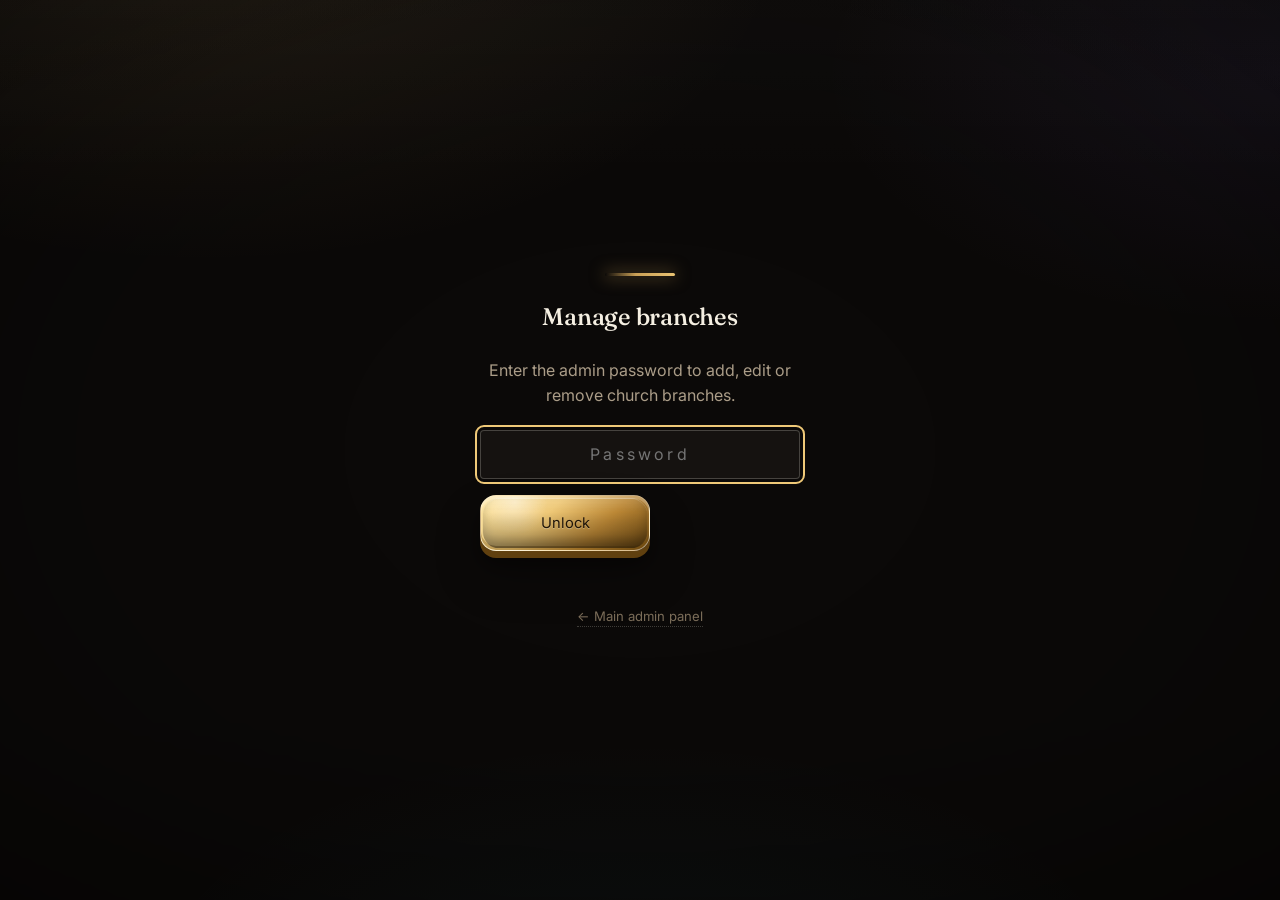
==== admin-branches.html @ b8a2b836 "Add standalone branch management page" ====
<!DOCTYPE html>
<html lang="en">
<head>
<meta charset="UTF-8">
<meta name="viewport" content="width=device-width, initial-scale=1.0">
<title>Admin — Branches — IPA Church Elappara</title>
<meta name="robots" content="noindex, nofollow">
<link rel="stylesheet" href="styles.css">
<link rel="stylesheet" href="branches.css">
</head>
<body>

<!-- Password gate -->
<div class="admin-gate" id="gate">
  <div class="strip-light" style="width:70px;"></div>
  <h1 style="font-size:1.5rem;">Manage branches</h1>
  <p style="color:var(--muted);max-width:32ch;">Enter the admin password to add, edit or remove church branches.</p>
  <form id="gateForm">
    <input type="password" id="gateInput" placeholder="Password" autocomplete="off" autofocus>
    <button type="submit" class="btn primary" style="justify-content:center;">Unlock</button>
    <span class="err" id="gateErr"></span>
  </form>
  <a href="admin.html" style="font-size:0.82rem;color:var(--muted-2);border-bottom:1px dotted var(--line-strong);">&larr; Main admin panel</a>
</div>

<!-- Admin panel -->
<div id="panel" style="display:none;">
  <header class="site-nav" style="position:relative;">
    <a href="admin.html" class="brand">
      <span class="brand-mark">
        <img src="images/logo.png" alt="" onerror="this.classList.add('cf-broken');">
        <svg class="mono" viewBox="0 0 24 24" fill="none" stroke="currentColor" stroke-width="1.6" stroke-linecap="round"><path d="M12 2v20M6.5 8H17.5"/></svg>
      </span>
      <span class="brand-text">
        <strong>IPA Church</strong>
        <span>Branches admin</span>
      </span>
    </a>
    <div style="display:flex;align-items:center;gap:0.8rem;">
      <button class="theme-toggle" aria-label="Toggle light and dark theme">
        <svg class="sun" viewBox="0 0 24 24" fill="none" stroke="currentColor" stroke-width="1.6" stroke-linecap="round"><circle cx="12" cy="12" r="4.2"/><path d="M12 2v2.4M12 19.6V22M4.2 4.2l1.7 1.7M18.1 18.1l1.7 1.7M2 12h2.4M19.6 12H22M4.2 19.8l1.7-1.7M18.1 5.9l1.7-1.7"/></svg>
        <svg class="moon" viewBox="0 0 24 24" fill="none" stroke="currentColor" stroke-width="1.6" stroke-linecap="round"><path d="M20 14.5A8.5 8.5 0 1 1 9.5 4a7 7 0 0 0 10.5 10.5Z"/></svg>
      </button>
      <a href="branches.html" class="admin-logout" style="margin-right:0.4rem;">View branches page</a>
      <button class="admin-logout" id="logoutBtn">Log out</button>
    </div>
  </header>

  <div class="admin-shell">
    <div class="admin-header">
      <h1>Branches</h1>
      <div class="admin-header-actions">
        <button type="button" class="admin-save" id="topAddBranchBtn">＋ Add branch</button>
        <span class="admin-status" id="adminStatus">Connecting…</span>
      </div>
    </div>

    <div class="admin-card">
      <h2>Existing branches</h2>
      <div class="branch-admin-list" id="branchList">
        <p style="color:var(--muted);font-size:0.9rem;">Loading…</p>
      </div>

      <div class="branch-form" id="branchForm">
        <h3 id="formTitle">Add a branch</h3>

        <div class="branch-upload-row">
          <div class="thumb" id="formThumb">
            <svg viewBox="0 0 24 24" width="22" height="22" fill="none" stroke="currentColor" stroke-width="1.4" style="color:var(--muted-2);"><rect x="3" y="6" width="18" height="13" rx="1.5"/><circle cx="12" cy="12.5" r="3.4"/><path d="M8 6l1.5-2.5h5L16 6"/></svg>
          </div>
          <div>
            <input type="file" id="f-photo-file" accept="image/*">
            <div class="admin-field" style="margin-top:0.5rem;"><input type="url" id="f-photo-url" placeholder="…or paste a photo URL instead"></div>
          </div>
        </div>

        <div class="admin-row">
          <div class="admin-field"><label>Branch name</label><input type="text" id="f-name" placeholder="e.g. IPA Church Elappara"></div>
          <div class="admin-field"><label>Pastor name</label><input type="text" id="f-pastor-name"></div>
        </div>
        <div class="admin-row">
          <div class="admin-field"><label>Pastor role</label><input type="text" id="f-pastor-role" placeholder="e.g. Pastor"></div>
          <div class="admin-field"><label>Phone (optional)</label><input type="tel" id="f-phone"></div>
        </div>
        <div class="admin-field"><label>Address (optional)</label><input type="text" id="f-address"></div>
        <div class="admin-field"><label>Pastor bio / details</label><textarea id="f-bio" rows="3"></textarea></div>

        <div class="admin-btn-row">
          <button class="admin-save" id="save-branch">Add branch</button>
          <button class="admin-small-btn" id="cancel-edit" style="display:none;">Cancel edit</button>
          <span class="admin-msg" id="msg-branch"></span>
        </div>
      </div>
    </div>

    <p style="font-size:0.8rem;color:var(--muted-2);margin-top:1rem;">Changes appear on the public Branches page immediately.</p>
  </div>
</div>

<script type="module" src="admin-branches.js?v=20261018"></script>
<script type="module" src="ultra-buttons-loader.js?v=20261018"></script>
</body>
</html>
---- styles.css ----
/* ============================================================
   IPA Church Elappara — shared styles
   Used by index.html and admin.html
   ============================================================ */

@import url('https://fonts.googleapis.com/css2?family=Fraunces:ital,opsz,wght@0,9..144,300;0,9..144,400;0,9..144,500;0,9..144,600;1,9..144,400;1,9..144,500&family=Inter:wght@400;500;600;700&display=swap');

/* ---------- theme tokens ---------- */
:root{
  --bg:#0b0908;
  --bg-elev:#151210;
  --bg-elev-2:#1d1815;
  --ink:#f5efe2;
  --muted:#ab9d88;
  --muted-2:#7c6e5a;
  --line:rgba(245,239,226,0.12);
  --line-strong:rgba(245,239,226,0.22);

  --gold:#caa056;
  --gold-rgb:202,160,86;
  --gold-2:#efc978;
  --cool:#3fb6c9;
  --cool-rgb:63,182,201;
  --violet:#8b6fe0;
  --violet-rgb:139,111,224;

  --shadow:0 40px 90px -24px rgba(0,0,0,0.75);
  --ease:cubic-bezier(.22,.68,0,1);
  --radius:3px;
}

[data-theme="light"]{
  --bg:#f6f0e3;
  --bg-elev:#fffdf8;
  --bg-elev-2:#eee3cd;
  --ink:#241c11;
  --muted:#5f5138;
  --muted-2:#8a7a58;
  --line:rgba(36,28,17,0.13);
  --line-strong:rgba(36,28,17,0.24);

  --gold:#9c6f22;
  --gold-rgb:156,111,34;
  --gold-2:#7c5714;
  --cool:#127888;
  --cool-rgb:18,120,136;
  --violet:#5e42b8;
  --violet-rgb:94,66,184;

  --shadow:0 40px 90px -24px rgba(60,45,20,0.22);
}

*{box-sizing:border-box;}
html{scroll-behavior:smooth;}
body{
  margin:0;
  background:var(--bg);
  color:var(--ink);
  font-family:'Inter',-apple-system,BlinkMacSystemFont,sans-serif;
  line-height:1.55;
  -webkit-font-smoothing:antialiased;
  overflow-x:hidden;
  transition:background .4s var(--ease), color .4s var(--ease);
}
img{max-width:100%;display:block;}
a{color:inherit;text-decoration:none;}
h1,h2,h3{font-family:'Fraunces',serif;font-weight:500;margin:0;letter-spacing:-0.01em;}
p{margin:0;}
ul{margin:0;padding:0;list-style:none;}
button,input,textarea{font-family:inherit;}
button{cursor:pointer;background:none;border:none;color:inherit;}
:focus-visible{outline:2px solid var(--gold-2);outline-offset:3px;}

.kicker{
  font-family:'Fraunces',serif;
  font-style:italic;
  font-weight:400;
  font-size:0.95rem;
  color:var(--gold-2);
  margin-bottom:0.9rem;
  display:inline-block;
}

.wrap{max-width:1180px;margin:0 auto;padding:0 clamp(1.25rem,4vw,3rem);}

body::before{
  content:"";
  position:fixed;inset:0;z-index:-2;
  background:
    radial-gradient(ellipse 70% 55% at 16% -6%, rgba(var(--gold-rgb),0.11), transparent 64%),
    radial-gradient(ellipse 56% 44% at 100% 8%, rgba(var(--violet-rgb),0.08), transparent 64%),
    radial-gradient(ellipse 58% 44% at 50% 112%, rgba(var(--cool-rgb),0.055), transparent 68%),
    var(--bg);
  transition:background .4s var(--ease);
}

body::after{
  content:"";
  position:fixed;
  inset:0;
  z-index:1;
  pointer-events:none;
  background:
    radial-gradient(ellipse at center, transparent 32%, rgba(0,0,0,.12) 72%, rgba(0,0,0,.32) 100%),
    linear-gradient(180deg, rgba(255,255,255,.018), transparent 20%, transparent 80%, rgba(0,0,0,.11));
}
header.site-nav,main,footer{position:relative;z-index:2;}

/* ---------- strip light (signature motif) ---------- */
.strip-light{
  position:relative;
  height:3px;
  border-radius:2px;
  overflow:hidden;
  background:linear-gradient(90deg, transparent, var(--gold) 20%, var(--gold-2) 50%, var(--gold) 80%, transparent);
  background-size:220% 100%;
  animation:stripFlow 3.4s linear infinite;
  box-shadow:0 0 16px 1px rgba(var(--gold-rgb),0.5);
}
@keyframes stripFlow{
  0%{background-position:0% 0;}
  100%{background-position:220% 0;}
}
.strip-light.thin{height:1.5px;box-shadow:0 0 10px 0 rgba(var(--gold-rgb),0.45);}
.strip-light.cool{
  background:linear-gradient(90deg, transparent, var(--cool) 20%, var(--violet) 50%, var(--cool) 80%, transparent);
  background-size:220% 100%;
  box-shadow:0 0 16px 1px rgba(var(--cool-rgb),0.45);
}
@media (prefers-reduced-motion:reduce){ .strip-light{animation:none;} }

/* ---------- nav ---------- */
header.site-nav{
  position:sticky;top:0;z-index:100;
  display:flex;align-items:center;justify-content:space-between;
  gap:1rem;
  padding:1.05rem clamp(1.25rem,4vw,3rem);
  transition:background .4s var(--ease), border-color .4s var(--ease), padding .4s var(--ease);
  border-bottom:1px solid transparent;
}
header.site-nav.scrolled{
  background-color:color-mix(in srgb, var(--bg) 82%, transparent);
  backdrop-filter:blur(14px);-webkit-backdrop-filter:blur(14px);
  border-bottom:1px solid var(--line);
  padding:0.65rem clamp(1.25rem,4vw,3rem);
}
.brand{display:flex;align-items:center;gap:0.7rem;}
.brand-mark{
  width:38px;height:38px;border-radius:50%;
  border:1px solid var(--line-strong);
  display:flex;align-items:center;justify-content:center;
  position:relative;overflow:hidden;background:var(--bg-elev);flex:none;
}
.brand-mark img{width:78%;height:78%;object-fit:contain;}
.brand-mark img.cf-broken{display:none;}
.brand-mark .mono{width:52%;height:52%;color:var(--gold-2);flex:none;}
.brand-text{display:flex;flex-direction:column;line-height:1.15;}
.brand-text strong{font-family:'Fraunces',serif;font-weight:500;font-size:1.02rem;}
.brand-text span{font-size:0.72rem;color:var(--muted);letter-spacing:0.03em;}

nav.links{display:flex;gap:1.9rem;align-items:center;}
nav.links a{font-size:0.92rem;color:var(--muted);position:relative;padding:0.2rem 0;transition:color .25s;}
nav.links a:hover,nav.links a:focus-visible{color:var(--ink);}
nav.links a::after{
  content:"";position:absolute;left:0;right:100%;bottom:-4px;height:1px;background:var(--gold-2);
  transition:right .3s var(--ease);
}
nav.links a:hover::after,nav.links a:focus-visible::after{right:0;}
nav.links a.cta{color:var(--bg);background:var(--gold-2);padding:0.55rem 1.1rem;border-radius:2px;}
nav.links a.cta::after{display:none;}
nav.links a.cta:hover{background:var(--gold);}

.theme-toggle{
  width:36px;height:36px;border-radius:50%;
  border:1px solid var(--line-strong);
  display:flex;align-items:center;justify-content:center;
  color:var(--muted);transition:color .25s,border-color .25s,transform .3s;
  flex:none;
}
.theme-toggle:hover{color:var(--gold-2);border-color:var(--gold-2);}
.theme-toggle svg{width:17px;height:17px;}
.theme-toggle .sun{display:none;}
[data-theme="light"] .theme-toggle .sun{display:block;}
[data-theme="light"] .theme-toggle .moon{display:none;}
.theme-toggle .moon{display:block;}

.menu-btn{display:none;flex-direction:column;gap:5px;padding:0.4rem;}
.menu-btn span{width:22px;height:1.5px;background:var(--ink);}

/* ---------- announcement banner ---------- */
.announce{
  display:none;
  align-items:center;justify-content:center;gap:0.8rem;
  text-align:center;
  padding:0.7rem 1.2rem;
  background:linear-gradient(90deg, rgba(var(--gold-rgb),0.14), rgba(var(--violet-rgb),0.1));
  border-bottom:1px solid var(--line);
  font-size:0.86rem;
  color:var(--ink);
}
.announce.show{display:flex;}
.announce button{color:var(--muted);font-size:1rem;line-height:1;}

/* ---------- hero ---------- */
.hero{position:relative;min-height:92vh;display:flex;align-items:flex-end;overflow:hidden;}
.hero-bg{position:absolute;inset:0;z-index:0;}
.hero-bg img{width:100%;height:100%;object-fit:cover;}
.hero-bg img.cf-broken{display:none;}
.hero-bg::after{
  content:"";position:absolute;inset:0;
  background:linear-gradient(0deg, var(--bg) 2%, rgba(11,9,8,0.55) 42%, rgba(11,9,8,0.32) 65%, rgba(11,9,8,0.55) 100%);
  z-index:1;
}
[data-theme="light"] .hero-bg::after{
  background:linear-gradient(0deg, var(--bg) 2%, rgba(20,15,5,0.5) 42%, rgba(20,15,5,0.3) 65%, rgba(20,15,5,0.5) 100%);
}
.hero-particles{position:absolute;inset:0;z-index:1;pointer-events:none;}
.hero-particles span{
  position:absolute;bottom:-10px;border-radius:50%;
  background:rgba(var(--gold-rgb),0.55);
  box-shadow:0 0 8px 1px rgba(var(--gold-rgb),0.5);
  animation:drift linear infinite;
}
@keyframes drift{
  0%{transform:translateY(0) translateX(0);opacity:0;}
  10%{opacity:1;}
  90%{opacity:1;}
  100%{transform:translateY(-110vh) translateX(var(--dx,20px));opacity:0;}
}
@media (prefers-reduced-motion:reduce){ .hero-particles{display:none;} }

.hero-inner{
  position:relative;z-index:2;
  padding:0 clamp(1.25rem,4vw,3rem) clamp(3.5rem,8vw,5.5rem);
  width:100%;max-width:1180px;margin:0 auto;
  display:grid;grid-template-columns:1.25fr 0.85fr;gap:3rem;align-items:flex-end;
}
.hero h1{font-size:clamp(2.3rem,5vw,4.1rem);line-height:1.07;max-width:16ch;font-weight:500;}
.hero .strip-light{width:64px;margin-bottom:1.2rem;}
.hero-sub{margin-top:1.3rem;max-width:46ch;color:var(--muted);font-size:1.04rem;}
.hero-actions{margin-top:2.1rem;display:flex;flex-wrap:wrap;gap:1rem;align-items:center;}
.btn{display:inline-flex;align-items:center;gap:0.5rem;padding:0.85rem 1.5rem;font-size:0.92rem;border:1px solid var(--line-strong);border-radius:2px;transition:all .3s var(--ease);}
.btn.primary{background:var(--gold-2);color:#1a1409;border-color:var(--gold-2);}
.btn.primary:hover{background:var(--gold);border-color:var(--gold);}
.btn.ghost{color:var(--ink);}
.btn.ghost:hover{border-color:var(--gold-2);color:var(--gold-2);}

.hero-pill{
  margin-top:2.4rem;display:inline-flex;gap:1.5rem;padding:0.9rem 1.4rem;
  border:1px solid var(--line);border-radius:3px;
  background:color-mix(in srgb, var(--bg-elev) 70%, transparent);
  backdrop-filter:blur(8px);-webkit-backdrop-filter:blur(8px);
}
.hero-pill div{display:flex;flex-direction:column;gap:0.2rem;}
.hero-pill .label{font-size:0.66rem;letter-spacing:0.04em;color:var(--muted-2);}
.hero-pill .val{font-family:'Fraunces',serif;font-size:0.98rem;color:var(--ink);}
.hero-pill .divider{width:1px;background:var(--line);}

.hero-card{
  justify-self:end;width:240px;padding:10px;border-radius:6px;
  border:1px solid var(--line-strong);
  background:color-mix(in srgb, var(--bg-elev) 55%, transparent);
  backdrop-filter:blur(14px);-webkit-backdrop-filter:blur(14px);
  box-shadow:var(--shadow);
  transform:rotate(2deg);
  animation:floatCard 6s ease-in-out infinite;
}
@keyframes floatCard{0%,100%{transform:rotate(2deg) translateY(0);}50%{transform:rotate(1deg) translateY(-10px);}}
@media (prefers-reduced-motion:reduce){ .hero-card{animation:none;} }
.hero-card .mini-label{font-size:0.62rem;letter-spacing:0.14em;color:var(--muted-2);padding:0.4rem 0.3rem;}
.hero-card .hero-photo{height:190px;border-radius:4px;overflow:hidden;}
.hero-card .hero-photo img{width:100%;height:100%;object-fit:cover;}
.hero-card .card-caption{padding:0.7rem 0.3rem 0.1rem;display:flex;justify-content:space-between;color:var(--muted);font-size:0.68rem;}
.hero-card .card-caption b{color:var(--gold-2);}
@media (max-width:920px){ .hero-inner{grid-template-columns:1fr;} .hero-card{display:none;} }

/* ---------- marquee ---------- */
.marquee{
  display:flex;justify-content:center;align-items:center;gap:1.6rem;flex-wrap:wrap;
  padding:1.05rem 5vw;border-block:1px solid var(--line);color:var(--muted);
  font-size:0.68rem;letter-spacing:0.22em;
}
.marquee span{color:var(--gold-2);}

/* ---------- section shell ---------- */
section{padding:clamp(4.5rem,9vw,7.5rem) 0;scroll-margin-top:5rem;}
.section-head{max-width:640px;margin-bottom:clamp(2.5rem,5vw,4rem);}
.section-head h2{font-size:clamp(1.9rem,3.4vw,2.7rem);font-weight:500;}
.section-head p{margin-top:1rem;color:var(--muted);font-size:1.02rem;max-width:52ch;}

/* ---------- about ---------- */
.about{border-top:1px solid var(--line);}
.about-grid{display:grid;grid-template-columns:1.05fr 0.95fr;gap:clamp(2.5rem,6vw,5rem);align-items:start;}
.about-copy p{color:var(--muted);font-size:1.03rem;max-width:54ch;}
.about-copy p + p{margin-top:1.1rem;}
.glass-panel{
  padding:clamp(1.6rem,3vw,2.2rem);border-radius:6px;
  border:1px solid var(--line);
  background:linear-gradient(150deg, color-mix(in srgb, var(--bg-elev-2) 90%, transparent), color-mix(in srgb, var(--bg-elev) 60%, transparent));
  box-shadow:inset 0 1px 0 rgba(255,255,255,0.04);
}
.glass-panel .quote{font-family:'Fraunces',serif;font-style:italic;font-size:1.5rem;line-height:1.35;color:var(--ink);}
.glass-panel .small{color:var(--muted);font-size:0.88rem;margin-top:0.8rem;line-height:1.7;}
.facts{border-top:1px solid var(--line);margin-top:1.4rem;}
.facts li{display:flex;justify-content:space-between;gap:1rem;padding:1rem 0;border-bottom:1px solid var(--line);font-size:0.92rem;}
.facts li span:first-child{color:var(--muted-2);}
.facts li span:last-child{font-family:'Fraunces',serif;color:var(--ink);text-align:right;}

/* ---------- ministries ---------- */
.ministries{border-top:1px solid var(--line);background:color-mix(in srgb, var(--bg-elev) 90%, transparent);}
.ministry-wrap{display:grid;grid-template-columns:1.25fr 0.875fr 0.875fr;gap:1rem;}
.ministry-card{
  min-height:360px;border-radius:6px;overflow:hidden;position:relative;
  background-image:linear-gradient(180deg, rgba(0,0,0,0.05), rgba(0,0,0,0.82)), var(--bg-img);
  background-size:cover;background-position:center;
  transition:transform .4s var(--ease);
}
.ministry-card:hover{transform:translateY(-6px);}
.ministry-card>div{position:absolute;inset:auto 22px 22px;}
.ministry-card span{font-size:0.68rem;letter-spacing:0.16em;color:var(--gold-2);}
.ministry-card h3{font-family:'Fraunces',serif;font-size:1.5rem;margin-top:0.5rem;color:#f5efe2;}
.ministry-card p{color:#d8cfbf;font-size:0.85rem;margin-top:0.5rem;line-height:1.6;}
@media (max-width:920px){ .ministry-wrap{grid-template-columns:1fr;} }

/* ---------- coverflow gallery ---------- */
.gallery{background:color-mix(in srgb, var(--bg) 90%, transparent);border-top:1px solid var(--line);border-bottom:1px solid var(--line);position:relative;}
.cf-stage{position:relative;height:clamp(360px,50vw,520px);perspective:1700px;margin-top:1rem;}
.cf-track{position:relative;width:100%;height:100%;transform-style:preserve-3d;}
.cf-slide{
  position:absolute;top:50%;left:50%;width:min(60vw,420px);height:78%;
  margin-top:calc(-1 * 39%);margin-left:min(-30vw,-210px);
  border-radius:4px;overflow:hidden;
  transition:transform .7s var(--ease), opacity .7s var(--ease);
  box-shadow:var(--shadow);cursor:pointer;
}
.cf-slide.is-active{cursor:default;}
.cf-media{position:relative;width:100%;height:100%;}
.cf-media img{position:absolute;inset:0;width:100%;height:100%;object-fit:cover;z-index:2;}
.cf-caption{
  position:absolute;left:0;right:0;bottom:0;z-index:3;padding:1.1rem 1.2rem;font-size:0.85rem;color:#fff;
  background:linear-gradient(0deg, rgba(0,0,0,0.75), transparent);
  opacity:0;transform:translateY(6px);transition:opacity .4s, transform .4s;
}
.cf-slide.is-active .cf-caption{opacity:1;transform:translateY(0);}
.cf-floor{
  position:absolute;left:50%;bottom:-4%;width:70%;height:60px;transform:translateX(-50%);
  background:radial-gradient(ellipse at center, rgba(var(--gold-rgb),0.28), transparent 70%);
  filter:blur(6px);z-index:0;
}
.cf-controls{display:flex;align-items:center;justify-content:center;gap:1.6rem;margin-top:clamp(2rem,4vw,3rem);}
.cf-arrow{
  width:42px;height:42px;border-radius:50%;border:1px solid var(--line-strong);
  display:flex;align-items:center;justify-content:center;color:var(--muted);
  transition:border-color .25s, color .25s, transform .25s;
}
.cf-arrow:hover{border-color:var(--gold-2);color:var(--gold-2);transform:translateY(-1px);}
.cf-dots{display:flex;gap:0.55rem;}
.cf-dot{width:7px;height:7px;border-radius:50%;background:var(--line-strong);transition:background .3s, transform .3s;}
.cf-dot.active{background:var(--gold-2);transform:scale(1.3);}

/* ---------- watch ---------- */
.watch{border-top:1px solid var(--line);}
.watch-grid{display:grid;grid-template-columns:0.8fr 1.2fr;gap:clamp(2.5rem,6vw,4rem);align-items:center;}
.watch-frame{position:relative;border-radius:4px;overflow:hidden;border:1px solid var(--line);box-shadow:var(--shadow);background:#000;}
.watch-frame video{width:100%;display:block;aspect-ratio:16/9;background:#000;}

/* ---------- pastor ---------- */
.pastor{border-top:1px solid var(--line);background:color-mix(in srgb, var(--bg-elev) 90%, transparent);}
.pastor-grid{display:grid;grid-template-columns:0.8fr 1.2fr;gap:clamp(2.5rem,6vw,4.5rem);align-items:center;}
.pastor-media{position:relative;border-radius:4px;overflow:hidden;aspect-ratio:4/5;box-shadow:var(--shadow);}
.pastor-media img{position:absolute;inset:0;width:100%;height:100%;object-fit:cover;}
.pastor-badge{
  position:absolute;right:-10px;bottom:18px;background:var(--gold-2);color:#1a1409;
  border-radius:20px;padding:0.5rem 0.9rem;font-size:0.62rem;letter-spacing:0.12em;font-weight:700;
}
.pastor-name{font-family:'Fraunces',serif;font-size:1.7rem;margin-top:1rem;}
.pastor-role{color:var(--muted);font-size:0.9rem;margin-top:0.3rem;}
.pastor-bio{color:var(--muted);font-size:0.98rem;margin-top:1rem;max-width:52ch;}
.pastor-note{margin-top:1.2rem;font-size:0.82rem;color:var(--muted-2);border:1px dashed var(--line-strong);padding:0.9rem 1.1rem;border-radius:4px;}

/* ---------- visit ---------- */
.visit-grid{display:grid;grid-template-columns:0.95fr 1.15fr;gap:clamp(2.5rem,6vw,4rem);}
.times-card{border:1px solid var(--line);border-radius:4px;padding:clamp(1.6rem,3vw,2.4rem);background:linear-gradient(160deg, var(--bg-elev-2), var(--bg-elev));}
.times-row{display:flex;justify-content:space-between;align-items:baseline;padding:1rem 0;border-bottom:1px solid var(--line);}
.times-row:last-of-type{border-bottom:none;}
.times-row .name{font-family:'Fraunces',serif;font-size:1.02rem;color:var(--ink);}
.times-row .time{color:var(--gold-2);font-size:0.94rem;}
.lang-tags{display:flex;gap:0.6rem;margin-top:1.3rem;flex-wrap:wrap;}
.tag{font-size:0.76rem;padding:0.38rem 0.78rem;border:1px solid var(--line-strong);border-radius:20px;color:var(--muted);}
.note{margin-top:1.3rem;font-size:0.8rem;color:var(--muted-2);}

.map-card{border:1px solid var(--line);border-radius:4px;overflow:hidden;display:flex;flex-direction:column;position:relative;}
.map-card iframe{width:100%;height:260px;border:0;filter:grayscale(0.25) contrast(1.05);}
[data-theme="light"] .map-card iframe{filter:grayscale(0.1);}
.map-meta{padding:1.3rem 1.5rem;display:flex;flex-direction:column;gap:0.85rem;}
.map-meta .addr{color:var(--muted);font-size:0.92rem;}
.phone-list{display:flex;flex-direction:column;gap:0.4rem;}
.phone-list a{font-family:'Fraunces',serif;font-size:0.98rem;color:var(--ink);transition:color .25s;}
.phone-list a:hover{color:var(--gold-2);}
.social-row{display:flex;gap:0.8rem;margin-top:0.4rem;flex-wrap:wrap;}
.social-row a{font-size:0.8rem;color:var(--muted);border:1px solid var(--line-strong);padding:0.35rem 0.75rem;border-radius:20px;transition:.25s;}
.social-row a:hover{color:var(--gold-2);border-color:var(--gold-2);}

/* ---------- final cta ---------- */
.final-cta{text-align:center;border-top:1px solid var(--line);}
.final-cta .inner{max-width:640px;margin:0 auto;}
.final-cta h2{font-size:clamp(1.9rem,3.6vw,2.9rem);margin-top:0.8rem;}
.final-cta p{margin-top:1.1rem;color:var(--muted);}
.final-cta .strip-light{width:80px;margin:0 auto;}

/* ---------- footer ---------- */
footer{border-top:1px solid var(--line);padding:clamp(3.5rem,7vw,5rem) 0 2rem;}
.footer-grid{display:grid;grid-template-columns:1.1fr 0.9fr 0.9fr;gap:2.5rem;padding-bottom:3rem;border-bottom:1px solid var(--line);}
.footer-brand p{margin-top:1rem;color:var(--muted);max-width:34ch;font-size:0.92rem;}
.footer-col h3{font-family:'Fraunces',serif;font-weight:400;font-size:0.95rem;color:var(--muted-2);margin-bottom:1.1rem;}
.footer-col ul li{margin-bottom:0.65rem;font-size:0.92rem;color:var(--muted);}
.footer-col ul a:hover{color:var(--gold-2);}
.footer-bottom{display:flex;justify-content:space-between;flex-wrap:wrap;gap:1rem;padding-top:1.6rem;font-size:0.78rem;color:var(--muted-2);}
.footer-bottom a{border-bottom:1px dotted var(--line-strong);}
.footer-bottom a:hover{color:var(--gold-2);}

/* ---------- reveal on scroll ---------- */
.reveal{opacity:0;transform:translateY(22px);transition:opacity .8s ease,transform .8s ease;}
.reveal.visible{opacity:1;transform:none;}

/* ---------- responsive ---------- */
@media (max-width:920px){
  .about-grid,.visit-grid,.pastor-grid,.watch-grid{grid-template-columns:1fr;}
  .footer-grid{grid-template-columns:1fr;gap:2rem;}
}
@media (max-width:760px){
  nav.links{
    position:fixed;inset:0 0 0 auto;top:0;height:100vh;width:78vw;max-width:320px;
    background:var(--bg-elev);flex-direction:column;align-items:flex-start;justify-content:flex-start;
    gap:1.6rem;padding:6rem 2rem 2rem;transform:translateX(100%);transition:transform .4s var(--ease);
    border-left:1px solid var(--line);
  }
  nav.links.open{transform:translateX(0);}
  .menu-btn{display:flex;}
  .cf-slide{width:min(74vw,340px);}
}

/* ============================================================
   Admin panel additions
   ============================================================ */
.admin-shell{max-width:880px;margin:0 auto;padding:2.5rem clamp(1.25rem,4vw,3rem) 6rem;}
.admin-gate{
  min-height:100vh;display:flex;flex-direction:column;align-items:center;justify-content:center;
  gap:1.4rem;padding:2rem;text-align:center;
}
.admin-gate form{display:flex;flex-direction:column;gap:1rem;width:100%;max-width:320px;}
.admin-gate input{
  padding:0.85rem 1rem;border-radius:4px;border:1px solid var(--line-strong);
  background:var(--bg-elev);color:var(--ink);font-size:1rem;text-align:center;letter-spacing:0.2em;
}
.admin-gate .err{color:#e07a5f;font-size:0.85rem;min-height:1.2em;}

.admin-header{display:flex;align-items:center;justify-content:space-between;margin-bottom:2.5rem;gap:1rem;flex-wrap:wrap;}
.admin-header h1{font-size:1.7rem;}
.admin-status{font-size:0.8rem;padding:0.4rem 0.8rem;border-radius:20px;border:1px solid var(--line-strong);color:var(--muted);}
.admin-status.ok{color:#7fbf7f;border-color:#7fbf7f55;}
.admin-status.warn{color:#e0b45f;border-color:#e0b45f55;}

.admin-card{border:1px solid var(--line);border-radius:6px;padding:1.6rem;margin-bottom:1.6rem;background:var(--bg-elev);}
.admin-card h2{font-size:1.15rem;margin-bottom:1.2rem;}
.admin-field{display:flex;flex-direction:column;gap:0.4rem;margin-bottom:1rem;}
.admin-field label{font-size:0.78rem;color:var(--muted-2);letter-spacing:0.03em;}
.admin-field input[type="text"],
.admin-field input[type="email"],
.admin-field input[type="url"],
.admin-field input[type="tel"],
.admin-field textarea{
  padding:0.7rem 0.85rem;border-radius:4px;border:1px solid var(--line-strong);
  background:var(--bg-elev-2);color:var(--ink);font-size:0.92rem;resize:vertical;width:100%;
}
.admin-row{display:grid;grid-template-columns:1fr 1fr;gap:1rem;}
.admin-checkbox{display:flex;align-items:center;gap:0.6rem;font-size:0.88rem;color:var(--muted);}
.admin-list-row{display:grid;grid-template-columns:1fr 1fr auto;gap:0.6rem;margin-bottom:0.6rem;align-items:center;}
.admin-list-row.ministry{grid-template-columns:0.8fr 1.6fr auto;}
.admin-btn-row{display:flex;gap:0.8rem;align-items:center;margin-top:0.6rem;flex-wrap:wrap;}
.admin-small-btn{
  padding:0.45rem 0.8rem;border:1px solid var(--line-strong);border-radius:4px;font-size:0.8rem;color:var(--muted);transition:.2s;
}
.admin-small-btn:hover{border-color:var(--gold-2);color:var(--gold-2);}
.admin-save{
  padding:0.7rem 1.3rem;border-radius:4px;background:var(--gold-2);color:#1a1409;font-size:0.88rem;font-weight:600;
}
.admin-save:hover{background:var(--gold);}
.admin-msg{font-size:0.8rem;color:var(--muted);min-height:1.2em;}
.admin-msg.ok{color:#7fbf7f;}
.admin-msg.err{color:#e07a5f;}
.admin-logout{font-size:0.82rem;color:var(--muted-2);border-bottom:1px dotted var(--line-strong);}
.admin-logout:hover{color:var(--gold-2);}

/* ---------- Branch manager ---------- */
.admin-section-heading{display:flex;align-items:flex-start;justify-content:space-between;gap:1rem;flex-wrap:wrap;margin-bottom:1.2rem;}.admin-section-sub{margin-top:.35rem;color:var(--muted-2);font-size:.8rem;line-height:1.5;max-width:60ch}.branch-admin-list{display:grid;gap:1rem}.branch-admin-card{display:grid;grid-template-columns:180px 1fr;gap:1rem;padding:1rem;border:1px solid var(--line);border-radius:8px;background:linear-gradient(145deg,rgba(255,255,255,.035),rgba(0,0,0,.12))}.branch-admin-preview{aspect-ratio:4/5;border-radius:7px;overflow:hidden;background:linear-gradient(145deg,var(--bg-elev-2),var(--bg));border:1px solid var(--line)}.branch-admin-preview img{width:100%;height:100%;object-fit:cover}.branch-placeholder{height:100%;display:grid;place-items:center;color:var(--muted-2);font-size:.76rem;text-align:center;padding:1rem}.branch-admin-fields{display:grid;grid-template-columns:1fr 1fr;gap:.8rem}.branch-admin-fields .full{grid-column:1/-1}.branch-admin-fields label{display:flex;flex-direction:column;gap:.35rem;font-size:.76rem;color:var(--muted-2)}.branch-admin-fields input,.branch-admin-fields textarea{width:100%;padding:.7rem .8rem;border:1px solid var(--line-strong);border-radius:5px;background:var(--bg);color:var(--ink);font:inherit}.branch-admin-fields textarea{resize:vertical;min-height:100px}.branch-admin-photo{margin-top:.7rem;font-size:.75rem;color:var(--muted-2)}.branch-admin-photo input{display:block;margin-top:.4rem;width:100%}.branch-admin-actions{display:flex;align-items:center;gap:.65rem;flex-wrap:wrap;margin-top:.85rem}.branch-admin-status{font-size:.75rem;color:var(--muted-2);min-height:1em}.branch-admin-empty{padding:1.2rem;border:1px dashed var(--line-strong);border-radius:6px;color:var(--muted-2);font-size:.82rem}@media(max-width:700px){.branch-admin-card{grid-template-columns:1fr}.branch-admin-fields{grid-template-columns:1fr}.branch-admin-fields .full{grid-column:auto}}

/* ---------- animated tubes background overlay ---------- */
body{position:relative;isolation:isolate;}
.ipa-background-overlay{
  position:fixed;
  inset:0;
  width:100%;
  height:100%;
  border:0;
  z-index:0;
  opacity:.28;
  pointer-events:none;
  mix-blend-mode:screen;
  filter:saturate(.88) contrast(.96) brightness(.84);
  background:#07070b;
  will-change:opacity,filter;
}
header.site-nav,main,footer{position:relative;z-index:2;}
---- branches.css ----
/* ============================================================
   Branches page + branch cards (admin + public)
   Loaded after styles.css — uses the same theme variables.
   ============================================================ */

.branches-grid{
  display:grid;
  grid-template-columns:repeat(auto-fill, minmax(280px, 1fr));
  gap:1.4rem;
  margin-top:2.5rem;
}

.branch-card{
  border:1px solid var(--line);
  border-radius:6px;
  overflow:hidden;
  background:var(--bg-elev);
  transition:transform .35s var(--ease), border-color .35s;
  display:flex;
  flex-direction:column;
}
.branch-card:hover{transform:translateY(-5px);border-color:var(--line-strong);}

.branch-photo{
  position:relative;
  aspect-ratio:4/3;
  background:var(--bg-elev-2);
  overflow:hidden;
}
.branch-photo img{width:100%;height:100%;object-fit:cover;}
.branch-photo .ph-fallback{
  position:absolute;inset:0;display:flex;align-items:center;justify-content:center;
  color:var(--muted-2);font-family:'Fraunces',serif;font-style:italic;font-size:0.9rem;
}

.branch-body{padding:1.4rem 1.5rem 1.6rem;display:flex;flex-direction:column;gap:0.3rem;flex:1;}
.branch-name{font-family:'Fraunces',serif;font-size:1.3rem;color:var(--ink);}
.branch-pastor-name{font-size:0.95rem;color:var(--gold-2);margin-top:0.3rem;}
.branch-pastor-role{font-size:0.78rem;color:var(--muted-2);letter-spacing:0.03em;}
.branch-bio{font-size:0.88rem;color:var(--muted);margin-top:0.6rem;line-height:1.6;flex:1;}
.branch-meta{
  margin-top:1rem;padding-top:0.9rem;border-top:1px solid var(--line);
  display:flex;flex-direction:column;gap:0.3rem;font-size:0.82rem;color:var(--muted);
}
.branch-meta a{color:var(--muted);}
.branch-meta a:hover{color:var(--gold-2);}

/* ---------- admin: branch manager ---------- */
.branch-admin-list{display:flex;flex-direction:column;gap:1rem;margin-top:1rem;}
.branch-admin-row{
  display:grid;
  grid-template-columns:72px 1fr auto;
  gap:1rem;
  align-items:center;
  padding:0.9rem;
  border:1px solid var(--line);
  border-radius:6px;
  background:var(--bg-elev-2);
}
.branch-admin-row .thumb{
  width:72px;height:72px;border-radius:4px;overflow:hidden;background:var(--bg-elev);
  display:flex;align-items:center;justify-content:center;flex:none;
}
.branch-admin-row .thumb img{width:100%;height:100%;object-fit:cover;}
.branch-admin-row .info strong{display:block;font-family:'Fraunces',serif;font-size:1rem;color:var(--ink);}
.branch-admin-row .info span{display:block;font-size:0.8rem;color:var(--muted);margin-top:0.2rem;}
.branch-admin-row .row-actions{display:flex;gap:0.5rem;}

.branch-form{
  margin-top:1.4rem;padding-top:1.4rem;border-top:1px dashed var(--line-strong);
}
.branch-form h3{font-size:1rem;margin-bottom:1rem;color:var(--muted-2);font-weight:500;}
.branch-upload-row{display:flex;align-items:center;gap:1rem;margin-bottom:1rem;}
.branch-upload-row .thumb{
  width:64px;height:64px;border-radius:4px;overflow:hidden;background:var(--bg-elev-2);
  display:flex;align-items:center;justify-content:center;flex:none;border:1px solid var(--line-strong);
}
.branch-upload-row .thumb img{width:100%;height:100%;object-fit:cover;}
.branch-upload-row input[type="file"]{font-size:0.8rem;color:var(--muted);}

/* Top-of-page branch manager action */
.branch-page-heading{
  display:flex;
  align-items:flex-end;
  justify-content:space-between;
  gap:1.5rem;
  margin-bottom:2.2rem;
}
.branch-page-heading .section-head{margin-bottom:0;flex:1}
.branch-manage-btn{
  position:relative;
  isolation:isolate;
  display:inline-flex;
  align-items:center;
  justify-content:center;
  gap:.65rem;
  flex:none;
  min-height:52px;
  padding:.82rem 1.15rem;
  margin-bottom:clamp(2.5rem,5vw,4rem);
  border:1px solid rgba(var(--gold-rgb),.58);
  border-radius:999px;
  color:var(--ink);
  background:
    radial-gradient(circle at 18% 0%,rgba(255,255,255,.16),transparent 30%),
    linear-gradient(145deg,rgba(var(--gold-rgb),.22),rgba(10,8,7,.84));
  box-shadow:inset 0 1px 0 rgba(255,255,255,.18),0 5px 0 rgba(0,0,0,.45),0 12px 25px rgba(0,0,0,.23),0 0 22px rgba(var(--gold-rgb),.08);
  font-size:.78rem;
  font-weight:750;
  letter-spacing:.025em;
  white-space:nowrap;
  transition:transform .25s var(--ease),border-color .25s,box-shadow .25s;
}
.branch-manage-btn:hover{
  transform:translateY(-3px);
  border-color:var(--gold-2);
  box-shadow:inset 0 1px 0 rgba(255,255,255,.24),0 8px 0 rgba(0,0,0,.45),0 17px 28px rgba(0,0,0,.28),0 0 27px rgba(var(--gold-rgb),.17);
}
.branch-manage-btn:active{transform:translateY(1px);box-shadow:inset 0 2px 5px rgba(0,0,0,.25),0 2px 0 rgba(0,0,0,.4)}
.branch-manage-icon{font-size:1.1rem;color:var(--gold-2);line-height:1}
.branch-manage-arrow{color:var(--gold-2);font-size:.95rem}
.branch-manage-btn:focus-visible{outline:2px solid var(--gold-2);outline-offset:4px}
.admin-header-actions{display:flex;align-items:center;justify-content:flex-end;gap:.8rem;flex-wrap:wrap}
.admin-top-branches{display:inline-flex;align-items:center;justify-content:center;white-space:nowrap;text-decoration:none}
@media(max-width:760px){
  .branch-page-heading{align-items:flex-start;flex-direction:column;gap:1rem}
  .branch-page-heading .section-head{margin-bottom:0}
  .branch-manage-btn{margin-bottom:0;min-height:46px;padding:.7rem 1rem}
  .admin-header-actions{justify-content:flex-start}
}
@media(prefers-reduced-motion:reduce){.branch-manage-btn{transition:none}}
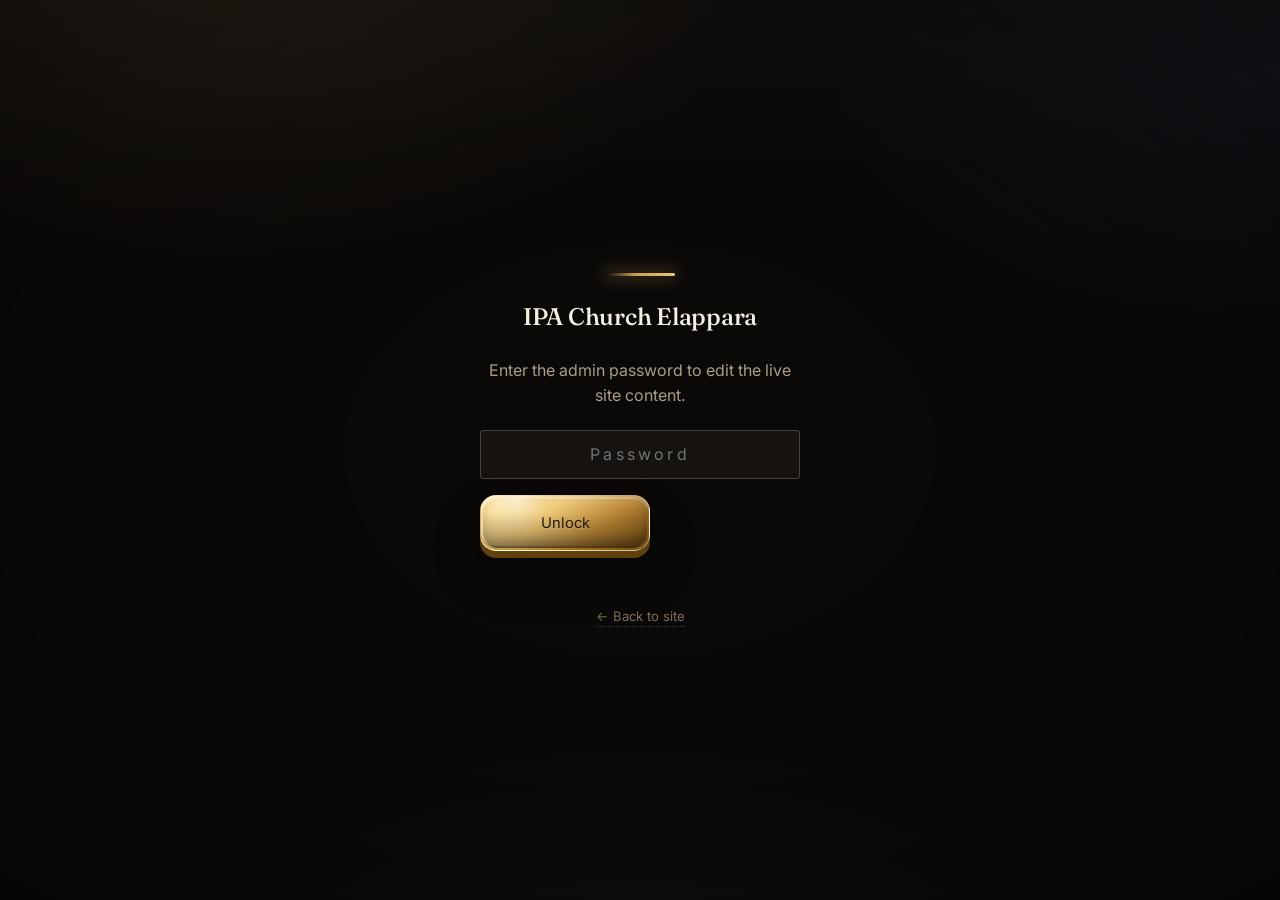
==== commit 01120c3d: "Route branch manager through main admin sign-in" ====
--- a/admin-branches.html
+++ b/admin-branches.html
@@ -10,17 +10,13 @@
 </head>
 <body>
 
-<!-- Password gate -->
+<!-- Fallback shown while the main admin sign-in opens -->
 <div class="admin-gate" id="gate">
   <div class="strip-light" style="width:70px;"></div>
   <h1 style="font-size:1.5rem;">Manage branches</h1>
-  <p style="color:var(--muted);max-width:32ch;">Enter the admin password to add, edit or remove church branches.</p>
-  <form id="gateForm">
-    <input type="password" id="gateInput" placeholder="Password" autocomplete="off" autofocus>
-    <button type="submit" class="btn primary" style="justify-content:center;">Unlock</button>
-    <span class="err" id="gateErr"></span>
-  </form>
-  <a href="admin.html" style="font-size:0.82rem;color:var(--muted-2);border-bottom:1px dotted var(--line-strong);">&larr; Main admin panel</a>
+  <p style="color:var(--muted);max-width:32ch;">Open the main admin sign-in to manage church branches.</p>
+  <a href="admin.html?next=branches" class="btn primary" style="justify-content:center;">Unlock admin</a>
+  <a href="branches.html" style="font-size:0.82rem;color:var(--muted-2);border-bottom:1px dotted var(--line-strong);">← Back to branches page</a>
 </div>
 
 <!-- Admin panel -->
--- a/styles.css
+++ b/styles.css
@@ -512,3 +512,10 @@
   will-change:opacity,filter;
 }
 header.site-nav,main,footer{position:relative;z-index:2;}
+
+
+/* Branch manager top navigation action */
+.admin-header-actions{display:flex;align-items:center;justify-content:flex-end;gap:.8rem;flex-wrap:wrap}
+.admin-top-branches{min-height:44px;padding:.68rem 1rem;font-size:.8rem}
+.admin-top-branches:hover{filter:brightness(1.08)}
+@media(max-width:760px){.admin-header-actions{justify-content:flex-start}.admin-header{align-items:flex-start;flex-wrap:wrap;gap:.85rem}}
